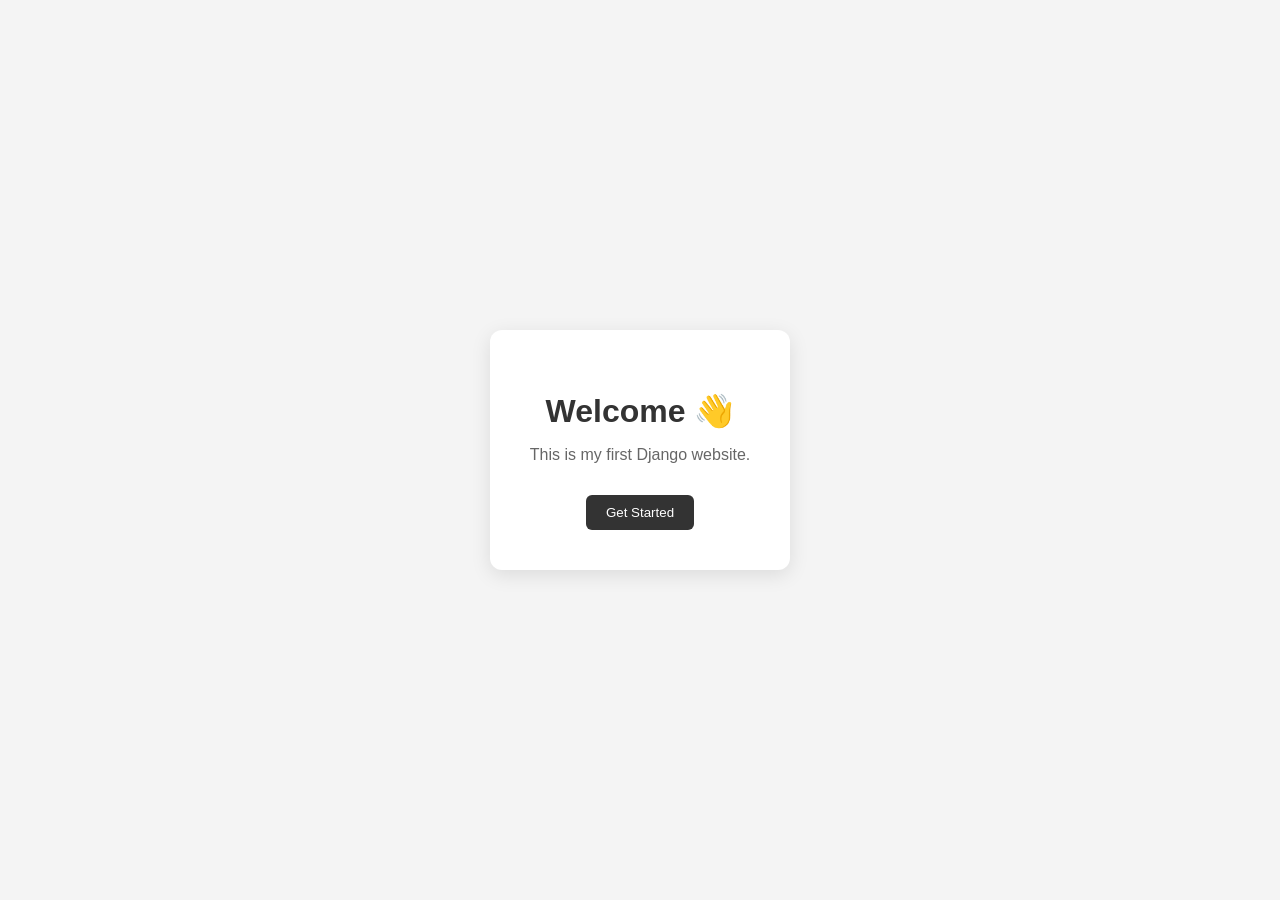
==== templates/index.html @ 7e814b50 "ive added the general templates folder" ====
<!DOCTYPE html>
<html lang="en">
<head>
    <meta charset="UTF-8">
    <meta name="viewport" content="width=device-width, initial-scale=1.0">
    <title>My Website</title>

    <style>
        body {
            margin: 0;
            font-family: Arial, sans-serif;
            background: #f4f4f4;
            color: #333;
            display: flex;
            justify-content: center;
            align-items: center;
            height: 100vh;
        }

        .container {
            background: white;
            padding: 40px;
            border-radius: 12px;
            text-align: center;
            box-shadow: 0 5px 20px rgba(0, 0, 0, 0.1);
        }

        h1 {
            margin-bottom: 10px;
        }

        p {
            color: #666;
        }

        button {
            margin-top: 15px;
            padding: 10px 20px;
            border: none;
            border-radius: 6px;
            background: #333;
            color: white;
            cursor: pointer;
        }

        button:hover {
            background: #555;
        }
    </style>
</head>

<body>

    <div class="container">
        <h1>Welcome 👋</h1>
        <p>This is my first Django website.</p>
        <button>Get Started</button>
    </div>

</body>
</html>
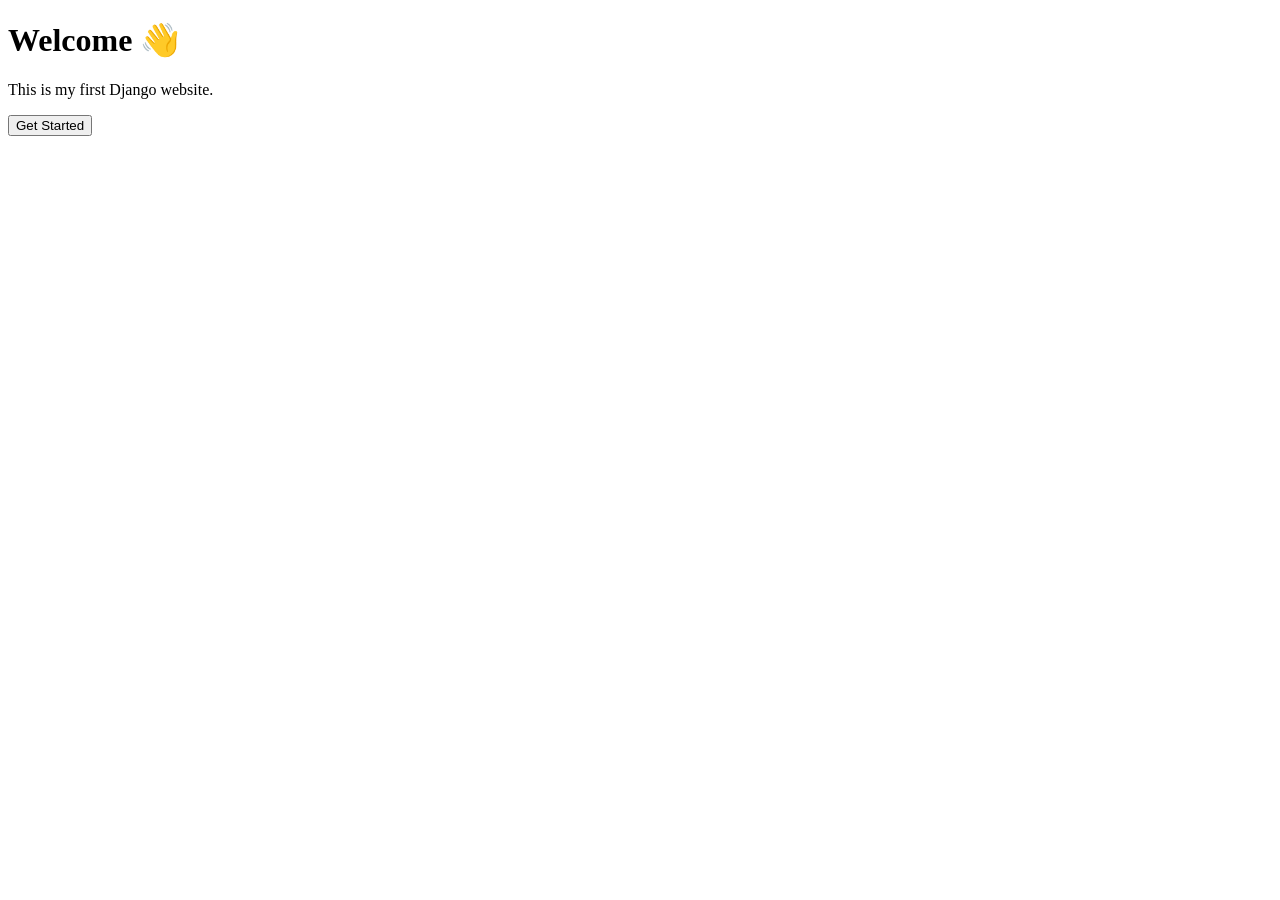
==== commit 8690a344: "ive created the static files and changed the styling in the index as well" ====
--- a/templates/index.html
+++ b/templates/index.html
@@ -5,50 +5,10 @@
     <meta charset="UTF-8">
     <meta name="viewport" content="width=device-width, initial-scale=1.0">
     <title>My Website</title>
+    <link rel="stylesheet" href="static/test.css">
+</head>
 
-    <style>
-        body {
-            margin: 0;
-            font-family: Arial, sans-serif;
-            background: #f4f4f4;
-            color: #333;
-            display: flex;
-            justify-content: center;
-            align-items: center;
-            height: 100vh;
-        }
 
-        .container {
-            background: white;
-            padding: 40px;
-            border-radius: 12px;
-            text-align: center;
-            box-shadow: 0 5px 20px rgba(0, 0, 0, 0.1);
-        }
-
-        h1 {
-            margin-bottom: 10px;
-        }
-
-        p {
-            color: #666;
-        }
-
-        button {
-            margin-top: 15px;
-            padding: 10px 20px;
-            border: none;
-            border-radius: 6px;
-            background: #333;
-            color: white;
-            cursor: pointer;
-        }
-
-        button:hover {
-            background: #555;
-        }
-    </style>
-</head>
 
 <body>
 
